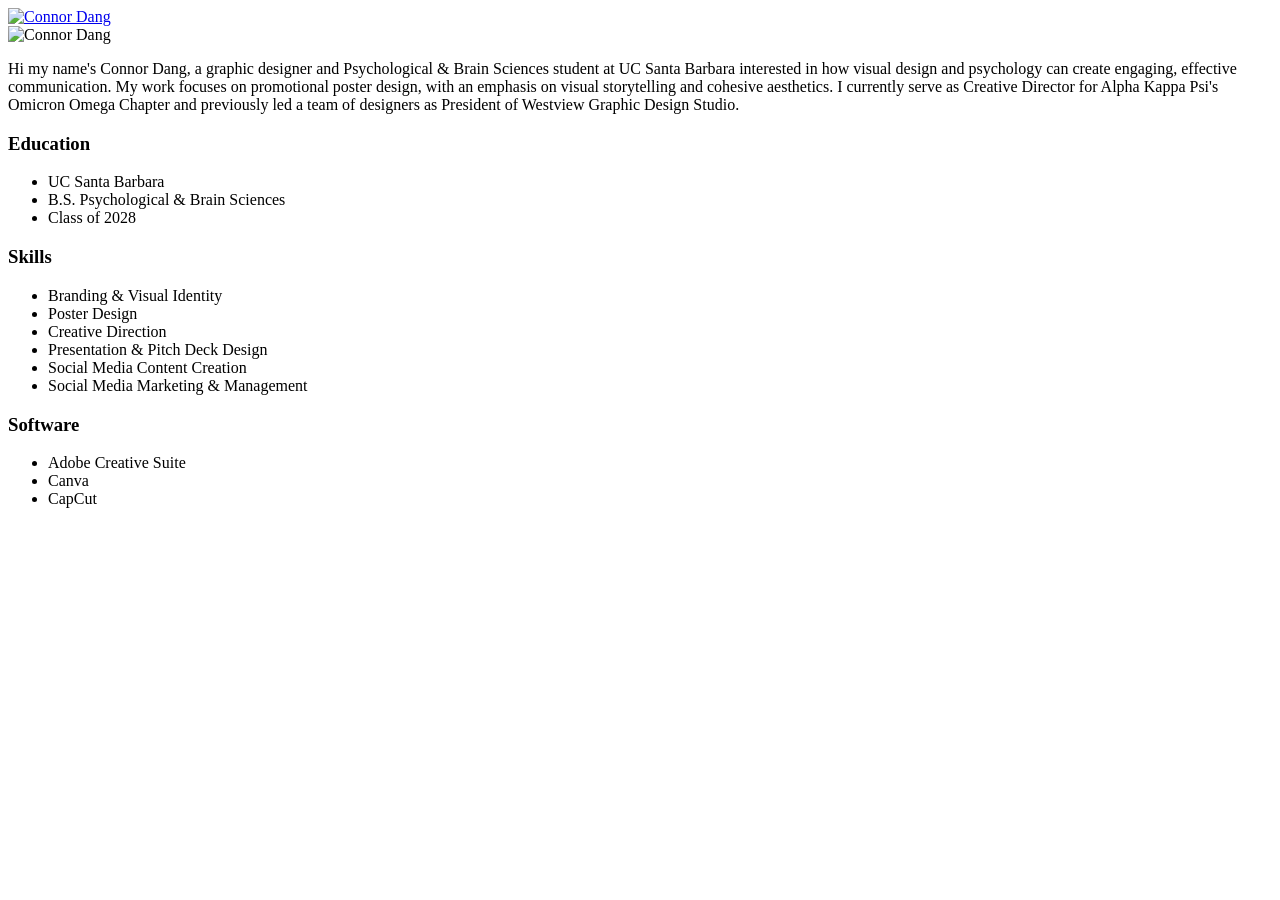
==== about.html @ 2c93fa56 "Add files via upload" ====
<!DOCTYPE html>
<html lang="en">
<head>
<meta charset="UTF-8">
<meta name="viewport" content="width=device-width, initial-scale=1.0">
<title>About — Connor Dang</title>
<link rel="stylesheet" href="css/style.css">
</head>
<body>

<a href="index.html" class="name-banner">
  <img src="assets/name-banner.png" alt="Connor Dang">
</a>

<div class="white-page">
  <div class="about-content">

    <img class="headshot" src="assets/headshot.jpg" alt="Connor Dang">

    <p class="about-bio">
      Hi my name's Connor Dang, a graphic designer and Psychological &amp; Brain Sciences
      student at UC Santa Barbara interested in how visual design and psychology can
      create engaging, effective communication. My work focuses on promotional poster
      design, with an emphasis on visual storytelling and cohesive aesthetics. I
      currently serve as Creative Director for Alpha Kappa Psi's Omicron Omega Chapter
      and previously led a team of designers as President of Westview Graphic Design
      Studio.
    </p>

    <div class="about-columns">
      <div>
        <h3>Education</h3>
        <ul>
          <li>UC Santa Barbara</li>
          <li>B.S. Psychological &amp; Brain&nbsp;Sciences</li>
          <li>Class of 2028</li>
        </ul>
      </div>

      <div>
        <h3>Skills</h3>
        <ul>
          <li>Branding &amp; Visual Identity</li>
          <li>Poster Design</li>
          <li>Creative Direction</li>
          <li>Presentation &amp; Pitch Deck Design</li>
          <li>Social Media Content Creation</li>
          <li>Social Media Marketing &amp; Management</li>
        </ul>
      </div>

      <div>
        <h3>Software</h3>
        <ul>
          <li>Adobe Creative Suite</li>
          <li>Canva</li>
          <li>CapCut</li>
        </ul>
      </div>
    </div>

  </div>
</div>

</body>
</html>
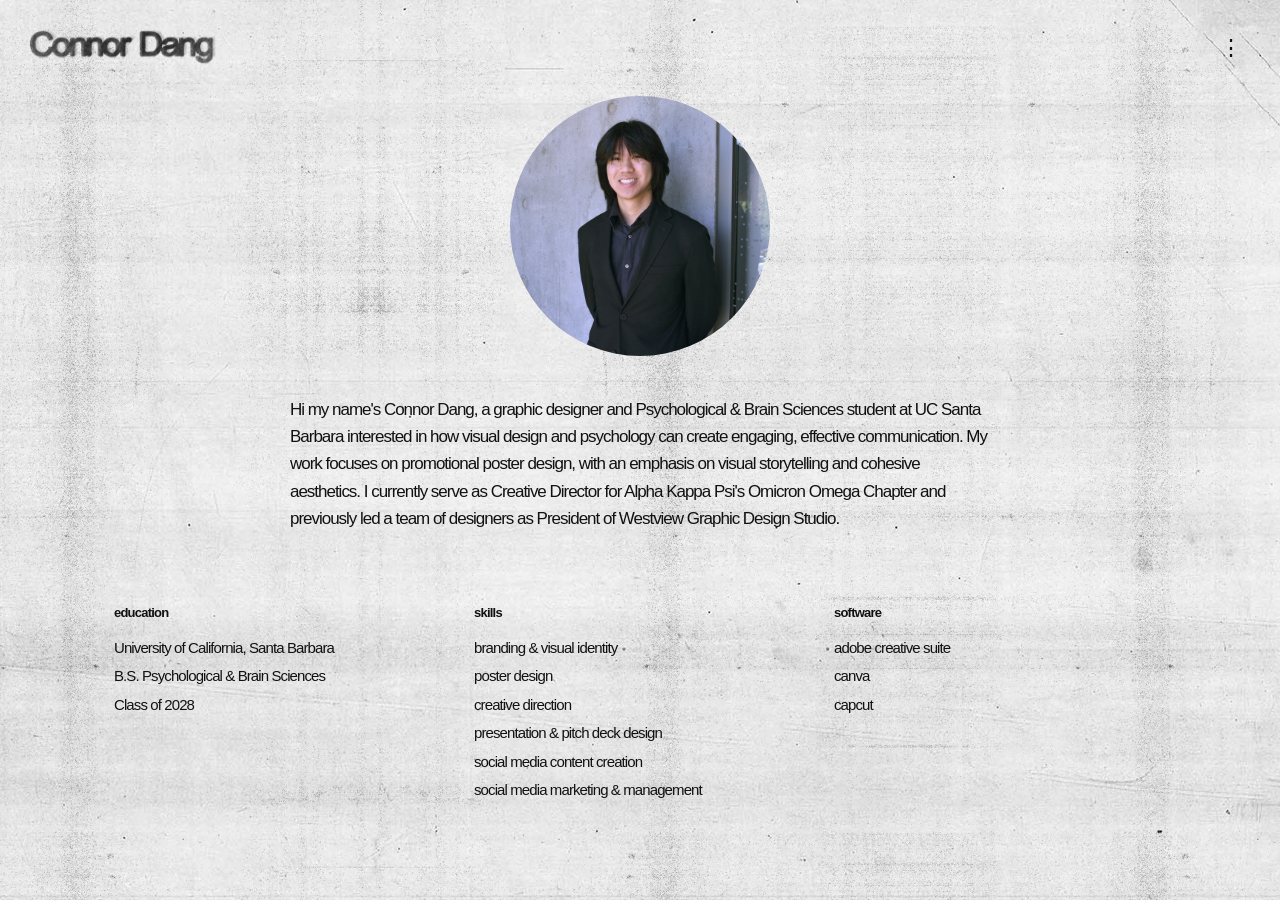
==== commit 872d969d: "Add files via upload" ====
--- a/about.html
+++ b/about.html
@@ -11,6 +11,15 @@
 <a href="index.html" class="name-banner">
   <img src="assets/name-banner.png" alt="Connor Dang">
 </a>
+
+<div class="menu">
+  <button class="menu-toggle" aria-label="Menu">&#8942;</button>
+  <div class="menu-dropdown">
+    <a href="work.html">Work</a>
+    <a href="about.html">About</a>
+    <a href="contact.html">Contact</a>
+  </div>
+</div>
 
 <div class="white-page">
   <div class="about-content">
@@ -28,16 +37,16 @@
     </p>
 
     <div class="about-columns">
-      <div>
+      <div class="about-col--education">
         <h3>Education</h3>
         <ul>
-          <li>UC Santa Barbara</li>
+          <li>University of California, Santa&nbsp;Barbara</li>
           <li>B.S. Psychological &amp; Brain&nbsp;Sciences</li>
           <li>Class of 2028</li>
         </ul>
       </div>
 
-      <div>
+      <div class="about-col--skills">
         <h3>Skills</h3>
         <ul>
           <li>Branding &amp; Visual Identity</li>
@@ -49,7 +58,7 @@
         </ul>
       </div>
 
-      <div>
+      <div class="about-col--software">
         <h3>Software</h3>
         <ul>
           <li>Adobe Creative Suite</li>
@@ -62,5 +71,6 @@
   </div>
 </div>
 
+<script src="js/main.js"></script>
 </body>
 </html>
--- a/css/style.css
+++ b/css/style.css
@@ -0,0 +1,368 @@
+/* ============================================
+   Connor Dang Portfolio — Shared Styles
+   ============================================ */
+
+* {
+  box-sizing: border-box;
+}
+
+html, body {
+  margin: 0;
+  padding: 0;
+  font-family: "Helvetica Neue", Helvetica, Arial, sans-serif;
+  color: #111;
+}
+
+a {
+  color: inherit;
+  text-decoration: none;
+}
+
+img {
+  max-width: 100%;
+  display: block;
+}
+
+/* ---------- Name banner (all pages) ---------- */
+.name-banner {
+  position: fixed;
+  top: 28px;
+  left: 28px;
+  width: 190px;
+  z-index: 100;
+  transition: opacity 0.2s ease;
+}
+
+.name-banner:hover {
+  opacity: 0.7;
+}
+
+.name-banner img {
+  width: 100%;
+  height: auto;
+}
+
+/* ---------- 3-dot menu (all pages, top-right) ---------- */
+.menu {
+  position: fixed;
+  top: 28px;
+  right: 28px;
+  z-index: 200;
+}
+
+.menu-toggle {
+  display: flex;
+  align-items: center;
+  justify-content: center;
+  width: 40px;
+  height: 40px;
+  border: none;
+  background: none;
+  padding: 0;
+  cursor: pointer;
+  font-size: 22px;
+  line-height: 1;
+  letter-spacing: 2px;
+  color: #111;
+  font-family: Helvetica, Arial, sans-serif;
+  transition: opacity 0.2s ease;
+}
+
+.menu-toggle:hover {
+  opacity: 0.6;
+}
+
+.menu-dropdown {
+  position: absolute;
+  top: 44px;
+  right: 0;
+  min-width: 140px;
+  background: #fff;
+  border-radius: 6px;
+  box-shadow: 0 4px 18px rgba(0, 0, 0, 0.15);
+  padding: 8px 0;
+  opacity: 0;
+  transform: translateY(-6px);
+  pointer-events: none;
+  transition: opacity 0.18s ease, transform 0.18s ease;
+}
+
+.menu.open .menu-dropdown {
+  opacity: 1;
+  transform: translateY(0);
+  pointer-events: auto;
+}
+
+.menu-dropdown a {
+  display: block;
+  padding: 10px 18px;
+  font-family: Helvetica, Arial, sans-serif;
+  font-weight: 700;
+  letter-spacing: -0.04em;
+  font-size: 15px;
+  color: #111;
+}
+
+.menu-dropdown a:hover {
+  background: #f2f2f2;
+}
+
+/* ---------- Paper-textured pages (landing + contact) ---------- */
+.paper-page {
+  position: relative;
+  width: 100vw;
+  height: 100vh;
+  overflow: hidden;
+  background-image: url("../assets/paper-texture.jpg");
+  background-size: cover;
+  background-position: center;
+  background-repeat: no-repeat;
+}
+
+/* ---------- Star ring ---------- */
+.star-ring-wrap {
+  position: absolute;
+  top: 50%;
+  left: 50%;
+  transform: translate(-50%, -50%);
+  width: min(64vmin, 620px);
+  aspect-ratio: 1 / 1;
+}
+
+.star-ring-wrap img {
+  width: 100%;
+  height: 100%;
+  user-select: none;
+  pointer-events: none;
+}
+
+/* Every functional star gets the same enlarged hit area (still centered on
+   the star itself) so the offset label sits inside a clickable zone, not
+   floating outside it. Label text is smaller and placed up and to the right
+   of the star instead of directly on top of it -- same treatment for all
+   three buttons (work / about / contact), positioned relative to whichever
+   star it belongs to. */
+.star-hotspot {
+  position: absolute;
+  width: 34%;
+  height: 30%;
+  transform: translate(-50%, -50%);
+  border-radius: 50%;
+  cursor: pointer;
+  display: flex;
+  align-items: center;
+  justify-content: center;
+}
+
+.star-hotspot.static {
+  cursor: default;
+}
+
+.star-label {
+  position: absolute;
+  top: 32%;
+  left: 64%;
+  transform: translate(0, -50%) scale(0.85);
+  font-weight: 700;
+  font-family: Helvetica, Arial, sans-serif;
+  letter-spacing: -0.08em;
+  font-size: clamp(16px, 2.6vmin, 26px);
+  white-space: nowrap;
+  opacity: 0;
+  transition: opacity 0.25s ease, transform 0.25s ease;
+  pointer-events: none;
+}
+
+.star-hotspot:not(.static):hover .star-label {
+  opacity: 1;
+  transform: translate(0, -50%) scale(1);
+}
+
+/* ---------- Social icons (landing + contact, bottom-left) ---------- */
+.social-icons {
+  position: fixed;
+  bottom: 28px;
+  left: 28px;
+  display: flex;
+  gap: 16px;
+  z-index: 100;
+}
+
+.social-icons a {
+  width: 34px;
+  height: 34px;
+  transition: opacity 0.2s ease;
+}
+
+.social-icons a:hover {
+  opacity: 0.6;
+}
+
+.social-icons img {
+  width: 100%;
+  height: 100%;
+  object-fit: contain;
+}
+
+/* ---------- Paper-textured content pages (work + about) ---------- */
+.white-page {
+  min-height: 100vh;
+  background-color: #fff;
+  background-image: url("../assets/paper-texture.jpg");
+  background-repeat: repeat;
+  background-size: 1600px 1600px;
+  background-position: top center;
+}
+
+/* ---------- About page ---------- */
+.about-content {
+  padding-top: 1in;
+  padding-bottom: 80px;
+  max-width: 1100px;
+  margin: 0 auto;
+  padding-left: 24px;
+  padding-right: 24px;
+}
+
+.headshot {
+  width: 260px;
+  height: 260px;
+  border-radius: 50%;
+  object-fit: cover;
+  margin: 0 auto 40px;
+  display: block;
+}
+
+/* All About-page text: Helvetica Regular, tight tracking */
+.about-content,
+.about-content * {
+  font-family: Helvetica, Arial, sans-serif;
+  font-weight: 400;
+  letter-spacing: -0.06em;
+}
+
+.about-bio {
+  text-align: left;
+  font-size: 17px;
+  line-height: 1.6;
+  max-width: 700px;
+  margin: 0 auto 60px;
+}
+
+.about-columns {
+  display: grid;
+  grid-template-columns: repeat(3, 1fr);
+  gap: 28px;
+}
+
+.about-columns h3 {
+  font-size: 13px;
+  font-weight: 700;
+  text-transform: lowercase;
+  margin-bottom: 14px;
+}
+
+.about-columns ul {
+  list-style: none;
+  margin: 0;
+  padding: 0;
+}
+
+.about-columns li {
+  font-size: 15px;
+  line-height: 1.9;
+}
+
+/* Skills & Software stay lowercase; Education uses normal capitalization
+   (school name, degree, and class year read better properly cased). */
+.about-col--skills li,
+.about-col--software li {
+  text-transform: lowercase;
+}
+
+/* ---------- Work page ---------- */
+.work-grid {
+  display: grid;
+  grid-template-columns: repeat(4, 1fr);
+  gap: 0.1in;
+  padding: 120px 0.1in 60px;
+}
+
+.work-item {
+  cursor: pointer;
+  overflow: hidden;
+  background: #f2f2f2;
+}
+
+.work-item img {
+  width: 100%;
+  height: auto;
+  display: block;
+  transition: transform 0.3s ease;
+}
+
+.work-item:hover img {
+  transform: scale(1.03);
+}
+
+.work-placeholder {
+  width: 100%;
+  aspect-ratio: 3 / 4;
+  background: #ececec;
+  display: flex;
+  align-items: center;
+  justify-content: center;
+  color: #999;
+  font-size: 13px;
+  text-align: center;
+  padding: 12px;
+}
+
+@media (max-width: 900px) {
+  .work-grid { grid-template-columns: repeat(2, 1fr); }
+  .about-columns { grid-template-columns: 1fr; gap: 28px; }
+}
+
+/* ---------- Lightbox ---------- */
+.lightbox {
+  position: fixed;
+  inset: 0;
+  background: rgba(0, 0, 0, 0.9);
+  display: none;
+  align-items: center;
+  justify-content: center;
+  z-index: 1000;
+  cursor: zoom-out;
+  padding: 40px;
+}
+
+.lightbox.open {
+  display: flex;
+}
+
+.lightbox img {
+  max-width: 100%;
+  max-height: 100%;
+  object-fit: contain;
+}
+
+/* ---------- Contact page text ---------- */
+/* name banner sits at top:28px, ~48px tall at 190px wide (0.253 aspect) -> bottom ~76px, plus 1in gap */
+.contact-info {
+  position: fixed;
+  top: calc(76px + 1in);
+  left: 28px;
+  z-index: 100;
+  font-family: Helvetica, Arial, sans-serif;
+  letter-spacing: -0.06em;
+  font-size: 32px;
+  line-height: 0.5in;
+}
+
+.contact-info a {
+  text-decoration: underline;
+}
+
+.contact-info a:hover {
+  opacity: 0.6;
+}
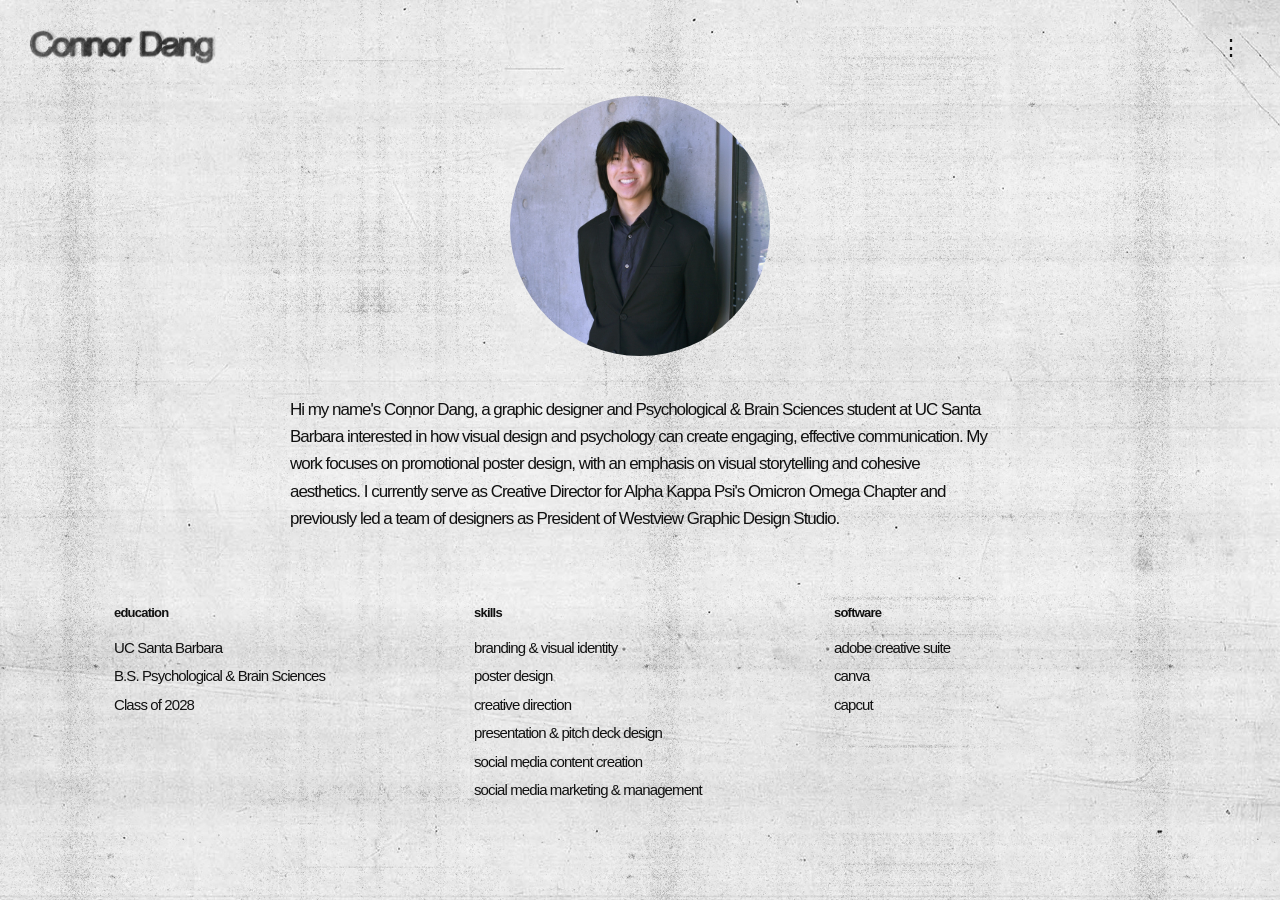
==== commit 9db2be2c: "Add files via upload" ====
--- a/about.html
+++ b/about.html
@@ -15,6 +15,7 @@
 <div class="menu">
   <button class="menu-toggle" aria-label="Menu">&#8942;</button>
   <div class="menu-dropdown">
+    <a href="index.html">Home</a>
     <a href="work.html">Work</a>
     <a href="about.html">About</a>
     <a href="contact.html">Contact</a>
@@ -40,7 +41,7 @@
       <div class="about-col--education">
         <h3>Education</h3>
         <ul>
-          <li>University of California, Santa&nbsp;Barbara</li>
+          <li>UC Santa&nbsp;Barbara</li>
           <li>B.S. Psychological &amp; Brain&nbsp;Sciences</li>
           <li>Class of 2028</li>
         </ul>
